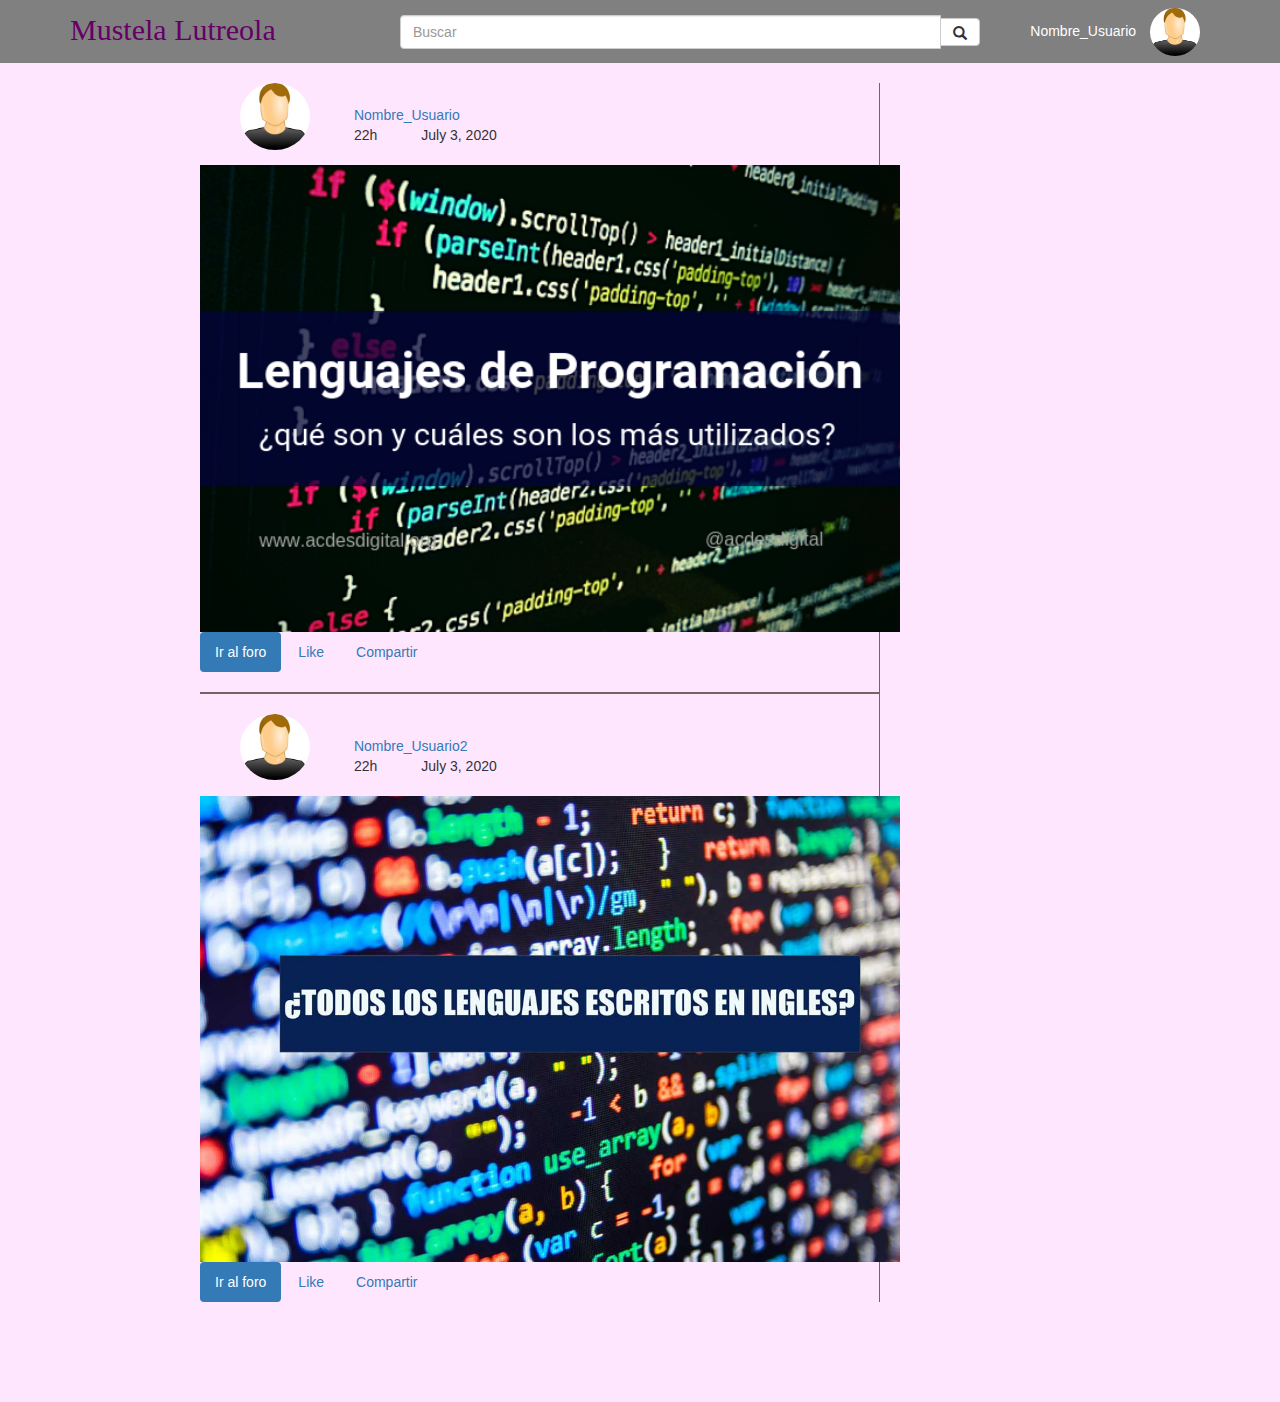
==== Sprint2/VistaFeed/index.html @ 4be26fc3 "Add files via upload" ====
<html>
    <head>
        <title>Mustela Lutreola</title>
        <link rel="stylesheet" href="https://maxcdn.bootstrapcdn.com/bootstrap/3.4.1/css/bootstrap.min.css">
        <script src="https://ajax.googleapis.com/ajax/libs/jquery/3.6.0/jquery.min.js"></script>
        <script src="https://maxcdn.bootstrapcdn.com/bootstrap/3.4.1/js/bootstrap.min.js"></script>
        <link rel="stylesheet" href="assets/css/normalize.css">
        <link rel="stylesheet" href="assets/css/estilos.css">

    </head>

    <body>
        <header>

            <div class="logo">
                <h1 >Mustela Lutreola</h1>
            </div>

            <div class="buscador">
                <form>
                    <div class="input-group">
                        <input type="text" class="form-control" placeholder="Buscar">
                        <div class="input-group-btn">
                          <button class="btn btn-default" type="submit">
                            <i class="glyphicon glyphicon-search"></i>
                          </button>
                        </div>
                    </div>
                </form>
            </div>

            <div class="infoperfil">
                <ul>
                    <li><a href="#"><h5>Nombre_Usuario</h5></a></li>
                    <li><a href="#"><img src="assets/imgs/galeria175.jpg" class="img-circle" alt="Cinque Terre"></a></li>
                </ul>

            </div>
        </header>

        <section>
            <div class="articulos">
                
                <article>
                    <div class="descripcion">
                        <div class="nombre">
                            <ul>
                                <li><a href="#"><img src="assets/imgs/galeria175.jpg" class="img-circle" alt="Cinque Terre"></a></li>
                                <li><a href="#"><h5>Nombre_Usuario</h5></a></li>
                            </ul>
                        </div>
                        <div class="fechas">
                            <ul>
                                <li><p>22h</p></li>
                                <li><p>July 3, 2020</p></li>
                            </ul>
                            
                        </div>
                    </div>

                    <div class="publicacion">
                        <img src="assets/imgs/imagen1.png" alt="">
                    </div>

                    <div class="interaccion">
                        <ul class="nav nav-pills">
                            <li class="active"><a href="#">Ir al foro</a></li>
                            <li><a href="#">Like</a></li>
                            <li><a href="#">Compartir</a></li>
                          </ul>
                    </div>

                </article>
                <hr style="border: 0.5px solid #726565;">
                <article>
                    <div class="descripcion">
                        <div class="nombre">
                            <ul>
                                <li><a href="#"><img src="assets/imgs/galeria175.jpg" class="img-circle" alt="Cinque Terre"></a></li>
                                <li><a href="#"><h5>Nombre_Usuario2</h5></a></li>
                            </ul>
                        </div>
                        <div class="fechas">
                            <ul>
                                <li><p>22h</p></li>
                                <li><p>July 3, 2020</p></li>
                            </ul>
                            
                        </div>
                    </div>

                    <div class="publicacion">
                        <img src="assets/imgs/imagen2.jpg" alt="">
                    </div>

                    <div class="interaccion">
                        <ul class="nav nav-pills">
                            <li class="active"><a href="#">Ir al foro</a></li>
                            <li><a href="#">Like</a></li>
                            <li><a href="#">Compartir</a></li>
                          </ul>
                    </div>

                </article>                   
                
            </div>
        </section>

    </body>
</html>
---- Sprint2/VistaFeed/assets/css/estilos.css ----
body {
    background-color:rgb(255, 230, 255);
}

header{
    background: gray;
    
}

header .infoperfil, header .buscador, header .logo {
    display:inline-block;

}

header ul li{
    display: inline-block;
    vertical-align: bottom;
}

header .logo{
    color: rgb(102, 0, 102);
    font-size: 15;
    font-family: cooper;
    vertical-align: top;
    margin: -7px 0px 0px 70px;
    block-size: 0%;
}
header .infoperfil{
    float: right;
    margin: -55px 70px 0px 0px;
    vertical-align: top;
    

}
header .infoperfil img {
    width: 50px;
}

header .infoperfil ul li {
    display: inline-block;
    vertical-align: middle;
    margin-right: 10px;
}
header .infoperfil ul li a {
    text-decoration: none;
    color: rgb(255, 255, 255);
    font-size: 15px;
    
}

header .buscador {
    margin: 15px 300px 0px 400px;
    vertical-align: top;
    
}

section {
    margin-bottom: 100px;
    margin-top: 20px;
}

section .articulos {
    margin-left: 200px;
    margin-right: 400px;
    border-right: 1px solid #726565;;
}

section .articulos .descripcion .nombre ul li {
    display: inline-block;
    margin-right: 40;
    block-size: 0;
}
section .articulos .descripcion .nombre img{
    width: 70;
}

section .articulos .descripcion .fechas ul li{
    display: inline-block;
    margin-right: 40;
    
}
section .articulos .descripcion .fechas{
    margin-left: 114;
    margin-top: -10;
}

section .articulos .publicacion img{
    width: 700;
}
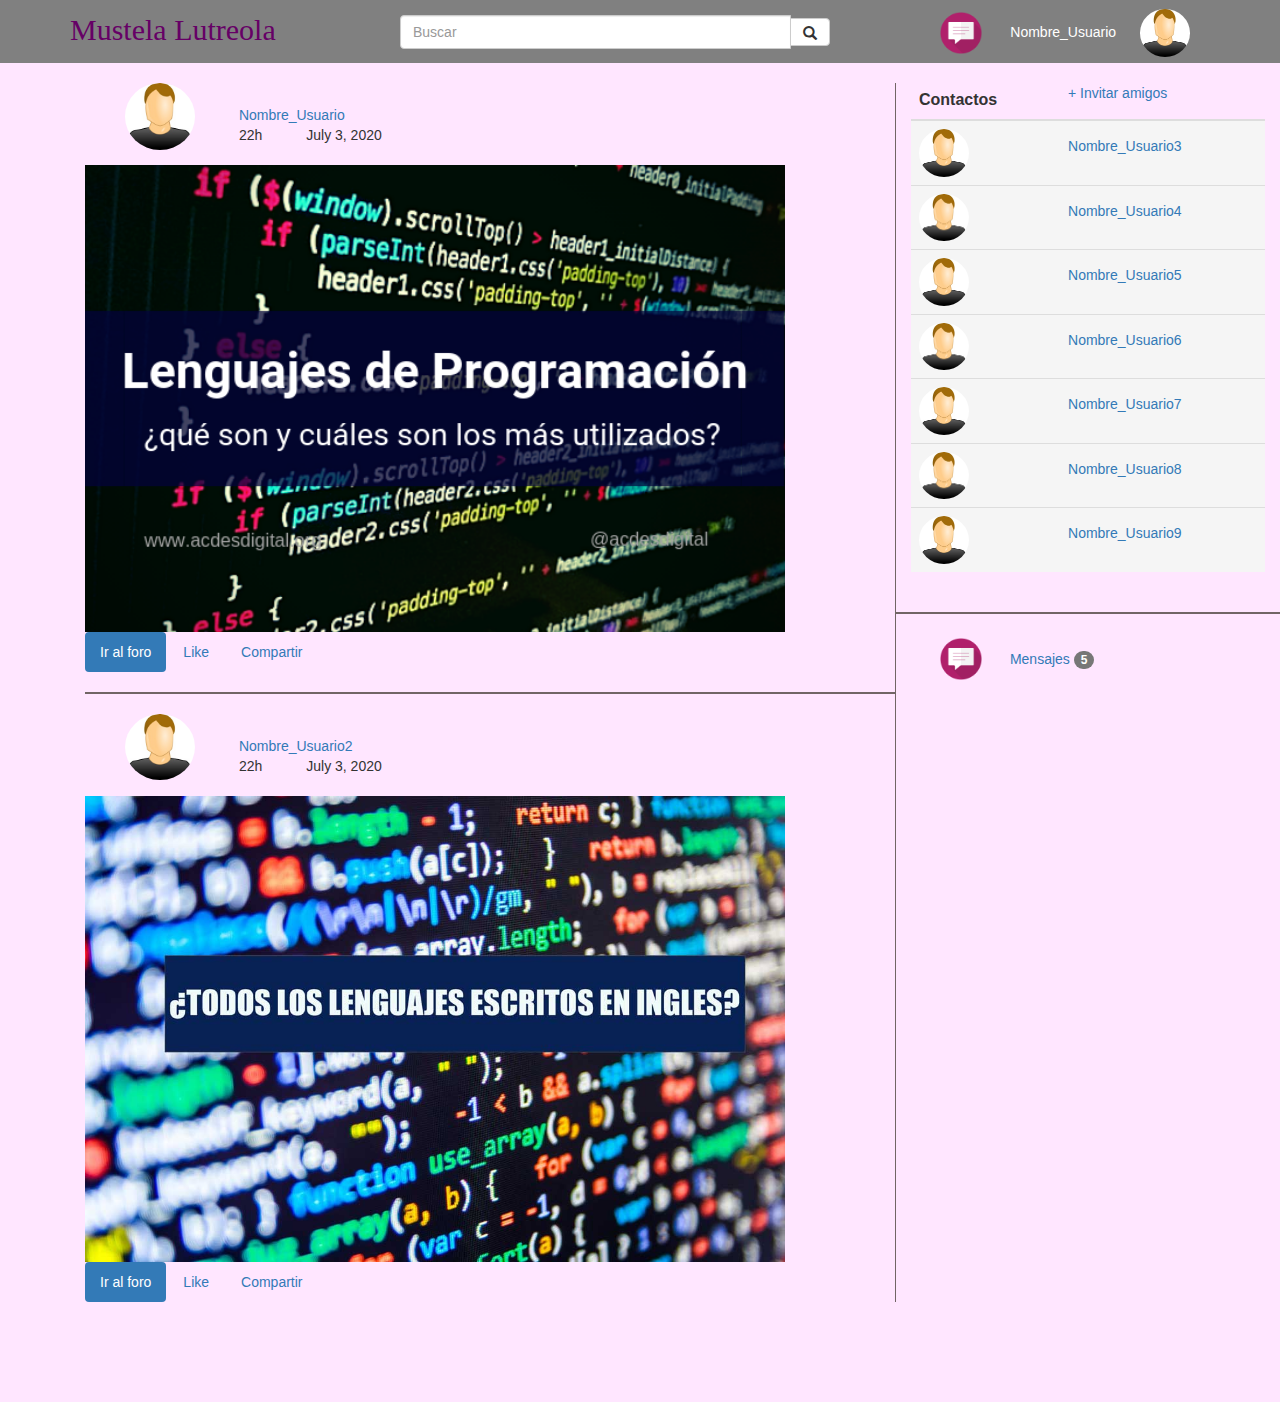
==== commit e8a0a680: "Add files via upload" ====
--- a/Sprint2/VistaFeed/index.html
+++ b/Sprint2/VistaFeed/index.html
@@ -31,12 +31,14 @@
 
             <div class="infoperfil">
                 <ul>
+                    <li><a href="#"><img src="assets/imgs/logomensaje.png" class="img-circle" alt="Cinque Terre"></a></li>
                     <li><a href="#"><h5>Nombre_Usuario</h5></a></li>
                     <li><a href="#"><img src="assets/imgs/galeria175.jpg" class="img-circle" alt="Cinque Terre"></a></li>
                 </ul>
 
             </div>
         </header>
+
 
         <section>
             <div class="articulos">
@@ -102,9 +104,61 @@
                     </div>
 
                 </article>                   
-                
             </div>
         </section>
+        <nav>
+            <div class="container">
+                <div class="amigos">
+                    <table class="table">
+                        <thead>
+                        <tr>
+                            <th>Contactos</th>
+                            <th><a href="#"><h5>+ Invitar amigos</h5></a></th>
+                        </tr>
+                        </thead>
 
+                        <tbody>
+                        <tr class="active">
+                            <td><a href="#"><img style="width: 50px;" src="assets/imgs/galeria175.jpg" class="img-circle" alt="Cinque Terre"></a></td>
+                            <td><a href="#"><h5>Nombre_Usuario3</h5></a></td>
+                        </tr>
+                        <tr class="active">
+                            <td><a href="#"><img style="width: 50px;" src="assets/imgs/galeria175.jpg" class="img-circle" alt="Cinque Terre"></a></td>
+                            <td><a href="#"><h5>Nombre_Usuario4</h5></a></td>
+                        </tr>
+                        <tr class="active">
+                            <td><a href="#"><img style="width: 50px;" src="assets/imgs/galeria175.jpg" class="img-circle" alt="Cinque Terre"></a></td>
+                            <td><a href="#"><h5>Nombre_Usuario5</h5></a></td>
+                        </tr>
+                        <tr class="active">
+                            <td><a href="#"><img style="width: 50px;" src="assets/imgs/galeria175.jpg" class="img-circle" alt="Cinque Terre"></a></td>
+                            <td><a href="#"><h5>Nombre_Usuario6</h5></a></td>
+                        </tr>
+                        <tr class="active">
+                            <td><a href="#"><img style="width: 50px;" src="assets/imgs/galeria175.jpg" class="img-circle" alt="Cinque Terre"></a></td>
+                            <td><a href="#"><h5>Nombre_Usuario7</h5></a></td>
+                        </tr>
+                        <tr class="active">
+                            <td><a href="#"><img style="width: 50px;" src="assets/imgs/galeria175.jpg" class="img-circle" alt="Cinque Terre"></a></td>
+                            <td><a href="#"><h5>Nombre_Usuario8</h5></a></td>
+                        </tr>
+                        <tr class="active">
+                            <td><a href="#"><img style="width: 50px;" src="assets/imgs/galeria175.jpg" class="img-circle" alt="Cinque Terre"></a></td>
+                            <td><a href="#"><h5>Nombre_Usuario9</h5></a></td>
+                        </tr>
+                        </tbody>
+                    </table>
+                </div>
+            </div>
+            <hr style="border: 0.5px solid #726565;">
+
+            <div class="mensajes">
+                <ul>
+                    <li><a href="#"><img style="width: 50px;" src="assets/imgs/logomensaje.png" class="img-circle" alt="Cinque Terre"></a></li>
+                    <li><a href="#">Mensajes <span class="badge">5</span></a><br></li>
+                </ul>
+               
+            </div>
+        </nav>
     </body>
 </html>--- a/Sprint2/VistaFeed/assets/css/estilos.css
+++ b/Sprint2/VistaFeed/assets/css/estilos.css
@@ -39,7 +39,7 @@
 header .infoperfil ul li {
     display: inline-block;
     vertical-align: middle;
-    margin-right: 10px;
+    margin-right: 20px;
 }
 header .infoperfil ul li a {
     text-decoration: none;
@@ -49,7 +49,7 @@
 }
 
 header .buscador {
-    margin: 15px 300px 0px 400px;
+    margin: 15px 450px 0px 400px;
     vertical-align: top;
     
 }
@@ -57,12 +57,13 @@
 section {
     margin-bottom: 100px;
     margin-top: 20px;
+    width: 70%;
+    float: left;
 }
 
 section .articulos {
-    margin-left: 200px;
-    margin-right: 400px;
     border-right: 1px solid #726565;;
+    margin-left:85;
 }
 
 section .articulos .descripcion .nombre ul li {
@@ -88,8 +89,25 @@
     width: 700;
 }
 
+nav{
+    width: 30%;
+    float: right;
+}
+
+nav .container{
+  width: 100%;
+
+}
+
+nav .mensajes ul li {
+    display: inline-block;
+    vertical-align: middle;
+    margin-right: 20px;
+}
 
 
 
 
 
+
+
